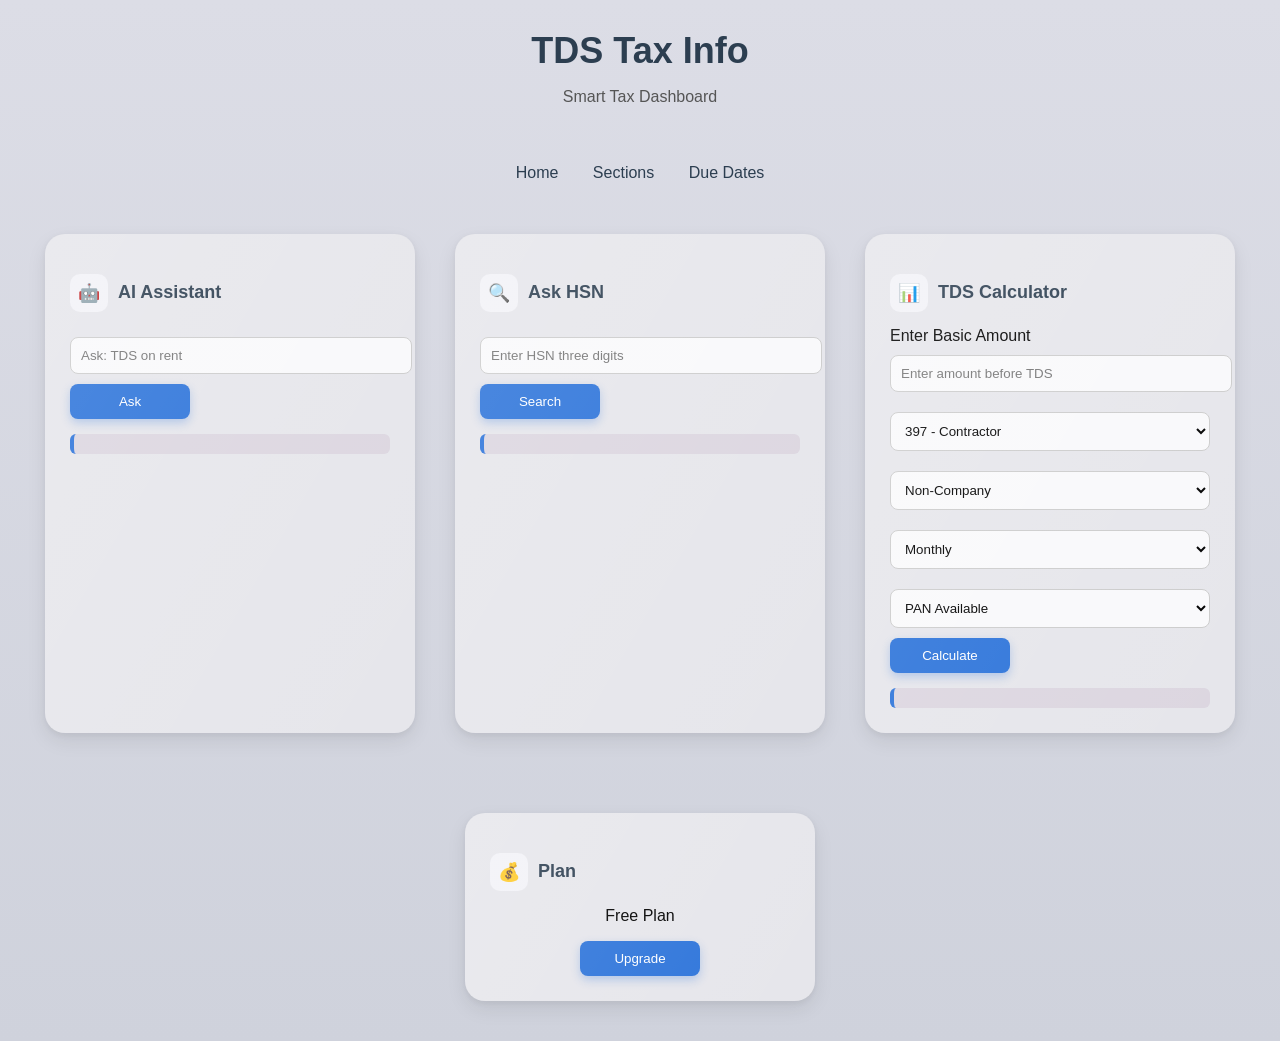
==== index.html @ f64d18c9 "Add files via upload" ====
<!DOCTYPE html>
<html>
<head>
  <title>TDS Tax Info</title>
  <link rel="stylesheet" href="style.css">
</head>

<body>

<header>
  <h1>TDS Tax Info</h1>
  <p>Smart Tax Dashboard</p>
</header>

<nav>
  <a href="index.html">Home</a>
  <a href="sections.html">Sections</a>
  <a href="due-dates.html">Due Dates</a>
</nav>

<div class="container">

<!-- AI -->
<div class="card">
  <h2 class="title"><span class="icon">🤖</span> AI Assistant</h2>
  <input type="text" placeholder="Ask: TDS on rent">
  <button>Ask</button>
  <div class="result"></div>
</div>

<!-- HSN -->
<div class="card">
  <h2 class="title"><span class="icon">🔍</span> Ask HSN</h2>
  <input type="text" id="hsn" placeholder="Enter HSN three digits">
  <button onclick="findHSN()">Search</button>
  <div id="hsnResult" class="result"></div>
</div>

<!-- CALCULATOR -->
<div class="card">
  <h2 class="title"><span class="icon">📊</span> TDS Calculator</h2>

  <label>Enter Basic Amount</label>
  <input type="number" id="amount" placeholder="Enter amount before TDS">

  <select id="section" onchange="updateOptions()"></select>

  <div id="extraOptions"></div>

  <select id="period">
    <option value="monthly">Monthly</option>
    <option value="yearly">Yearly</option>
  </select>

  <select id="pan">
    <option value="yes">PAN Available</option>
    <option value="no">No PAN (20%)</option>
  </select>

  <button onclick="calculateTDS()">Calculate</button>

  <div id="result" class="result"></div>
</div>

</div>

<!-- PLAN -->
<div class="container center">
  <div class="card small">
    <h2 class="title"><span class="icon">💰</span> Plan</h2>
    <p>Free Plan</p>
    <button onclick="upgrade()">Upgrade</button>
  </div>
</div>

<script src="database.js"></script>
<script src="script.js"></script>

</body>
</html>
---- style.css ----
body {
  margin: 0;
  font-family: Arial, sans-serif;
  background: linear-gradient(180deg, #dcdde6, #cfd2dc);
}

/* HEADER */
header {
  text-align: center;
  padding: 30px 20px;
  color: #2c3e50;
}

header h1 {
  margin: 0;
  font-size: 36px;
}

header p {
  color: #555;
}

/* NAV */
nav {
  text-align: center;
  padding: 12px;
}

nav a {
  color: #2c3e50;
  margin: 0 15px;
  text-decoration: none;
  font-weight: 500;
}

/* CONTAINER */
.container {
  display: flex;
  justify-content: center;
  gap: 40px;
  padding: 40px;
  flex-wrap: wrap;
}

/* CARD */
.card {
  background: #e6e6eb;
  padding: 25px;
  width: 320px;
  border-radius: 20px;
  position: relative;

  /* 🔥 PREMIUM SHADOW */
  box-shadow:
    0 8px 20px rgba(0, 0, 0, 0.08),
    0 2px 6px rgba(0, 0, 0, 0.05);

  transition: all 0.3s ease;
}

/* ✨ SOFT GLOW */
.card::before {
  content: "";
  position: absolute;
  inset: 0;
  border-radius: 20px;
  background: linear-gradient(120deg, rgba(255,255,255,0.4), transparent);
  opacity: 0.4;
  pointer-events: none;
}

/* 🔥 HOVER EFFECT */
.card:hover {
  transform: translateY(-6px);
  box-shadow:
    0 15px 35px rgba(0, 0, 0, 0.12),
    0 5px 15px rgba(0, 0, 0, 0.08);
}

/* SMALL CARD */
.small {
  width: 300px;
  text-align: center;
}

/* TITLE */
.title {
  display: flex;
  align-items: center;
  gap: 10px;
  color: #2c3e50;
  font-weight: 600;
  font-size: 18px;
}

/* ICON */
.icon {
  background: #f2f2f7;
  padding: 8px;
  border-radius: 10px;
}

/* INPUT */
input, select {
  width: 100%;
  padding: 10px;
  margin: 10px 0;
  border-radius: 8px;
  border: 1px solid #ccc;
  background: #f9f9fb;
}

/* BUTTON */
button {
  background: #2d74da;
  color: white;
  padding: 10px;
  border: none;
  border-radius: 8px;
  cursor: pointer;
  width: 120px;

  box-shadow: 0 4px 10px rgba(45, 116, 218, 0.3);
}

button:hover {
  background: #1b5fc4;
  box-shadow: 0 6px 15px rgba(45, 116, 218, 0.4);
}

/* RESULT */
.result {
  margin-top: 15px;
  background: #dcd6e0;
  padding: 10px;
  border-left: 4px solid #2d74da;
  border-radius: 6px;
  white-space: pre-line;
}

/* LINKS */
a {
  color: #2d74da;
  text-decoration: none;
}

a:hover {
  text-decoration: underline;
}
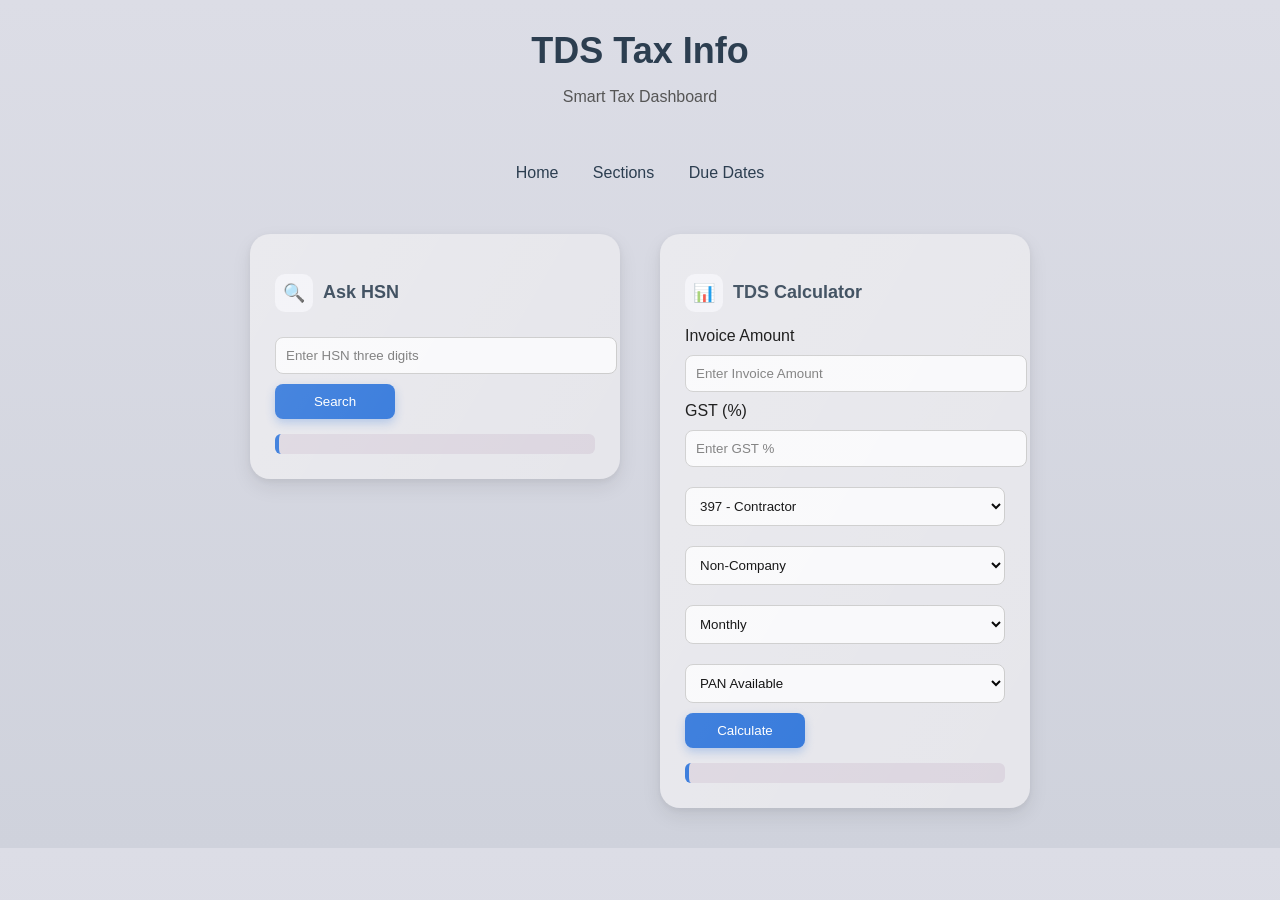
==== commit 04c0f318: "Add files via upload" ====
--- a/index.html
+++ b/index.html
@@ -20,14 +20,6 @@
 
 <div class="container">
 
-<!-- AI -->
-<div class="card">
-  <h2 class="title"><span class="icon">🤖</span> AI Assistant</h2>
-  <input type="text" placeholder="Ask: TDS on rent">
-  <button>Ask</button>
-  <div class="result"></div>
-</div>
-
 <!-- HSN -->
 <div class="card">
   <h2 class="title"><span class="icon">🔍</span> Ask HSN</h2>
@@ -38,10 +30,16 @@
 
 <!-- CALCULATOR -->
 <div class="card">
-  <h2 class="title"><span class="icon">📊</span> TDS Calculator</h2>
+  <h2 class="title">
+    <span class="icon">📊</span>
+    TDS Calculator
+  </h2>
 
-  <label>Enter Basic Amount</label>
-  <input type="number" id="amount" placeholder="Enter amount before TDS">
+  <label>Invoice Amount</label>
+  <input type="number" id="invoiceAmount" placeholder="Enter Invoice Amount">
+
+  <label>GST (%)</label>
+  <input type="number" id="gstPercent" placeholder="Enter GST %">
 
   <select id="section" onchange="updateOptions()"></select>
 
@@ -64,15 +62,6 @@
 
 </div>
 
-<!-- PLAN -->
-<div class="container center">
-  <div class="card small">
-    <h2 class="title"><span class="icon">💰</span> Plan</h2>
-    <p>Free Plan</p>
-    <button onclick="upgrade()">Upgrade</button>
-  </div>
-</div>
-
 <script src="database.js"></script>
 <script src="script.js"></script>
 
--- a/style.css
+++ b/style.css
@@ -37,6 +37,7 @@
 .container {
   display: flex;
   justify-content: center;
+  align-items: flex-start;
   gap: 40px;
   padding: 40px;
   flex-wrap: wrap;
@@ -146,4 +147,4 @@
 
 a:hover {
   text-decoration: underline;
-}+}
